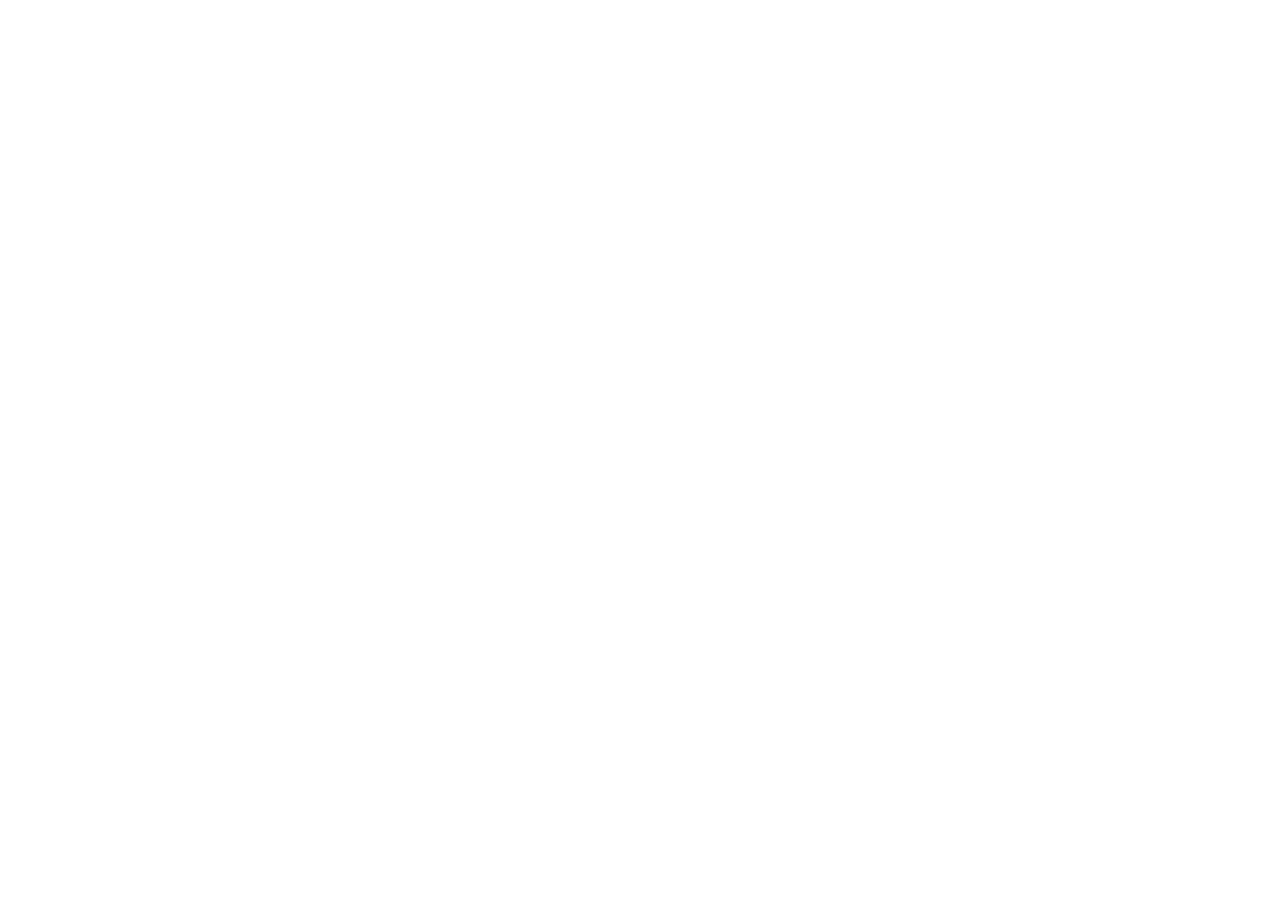
==== index.html @ 796dabdd "Initial commit" ====
<!DOCTYPE html>
<html lang="en">
<head>
    <meta charset="UTF-8">
    <meta http-equiv="X-UA-Compatible" content="IE=edge">
    <meta name="viewport" content="width=device-width, initial-scale=1.0">
    <title>Document</title>
</head>
<body>
    
</body>
</html>
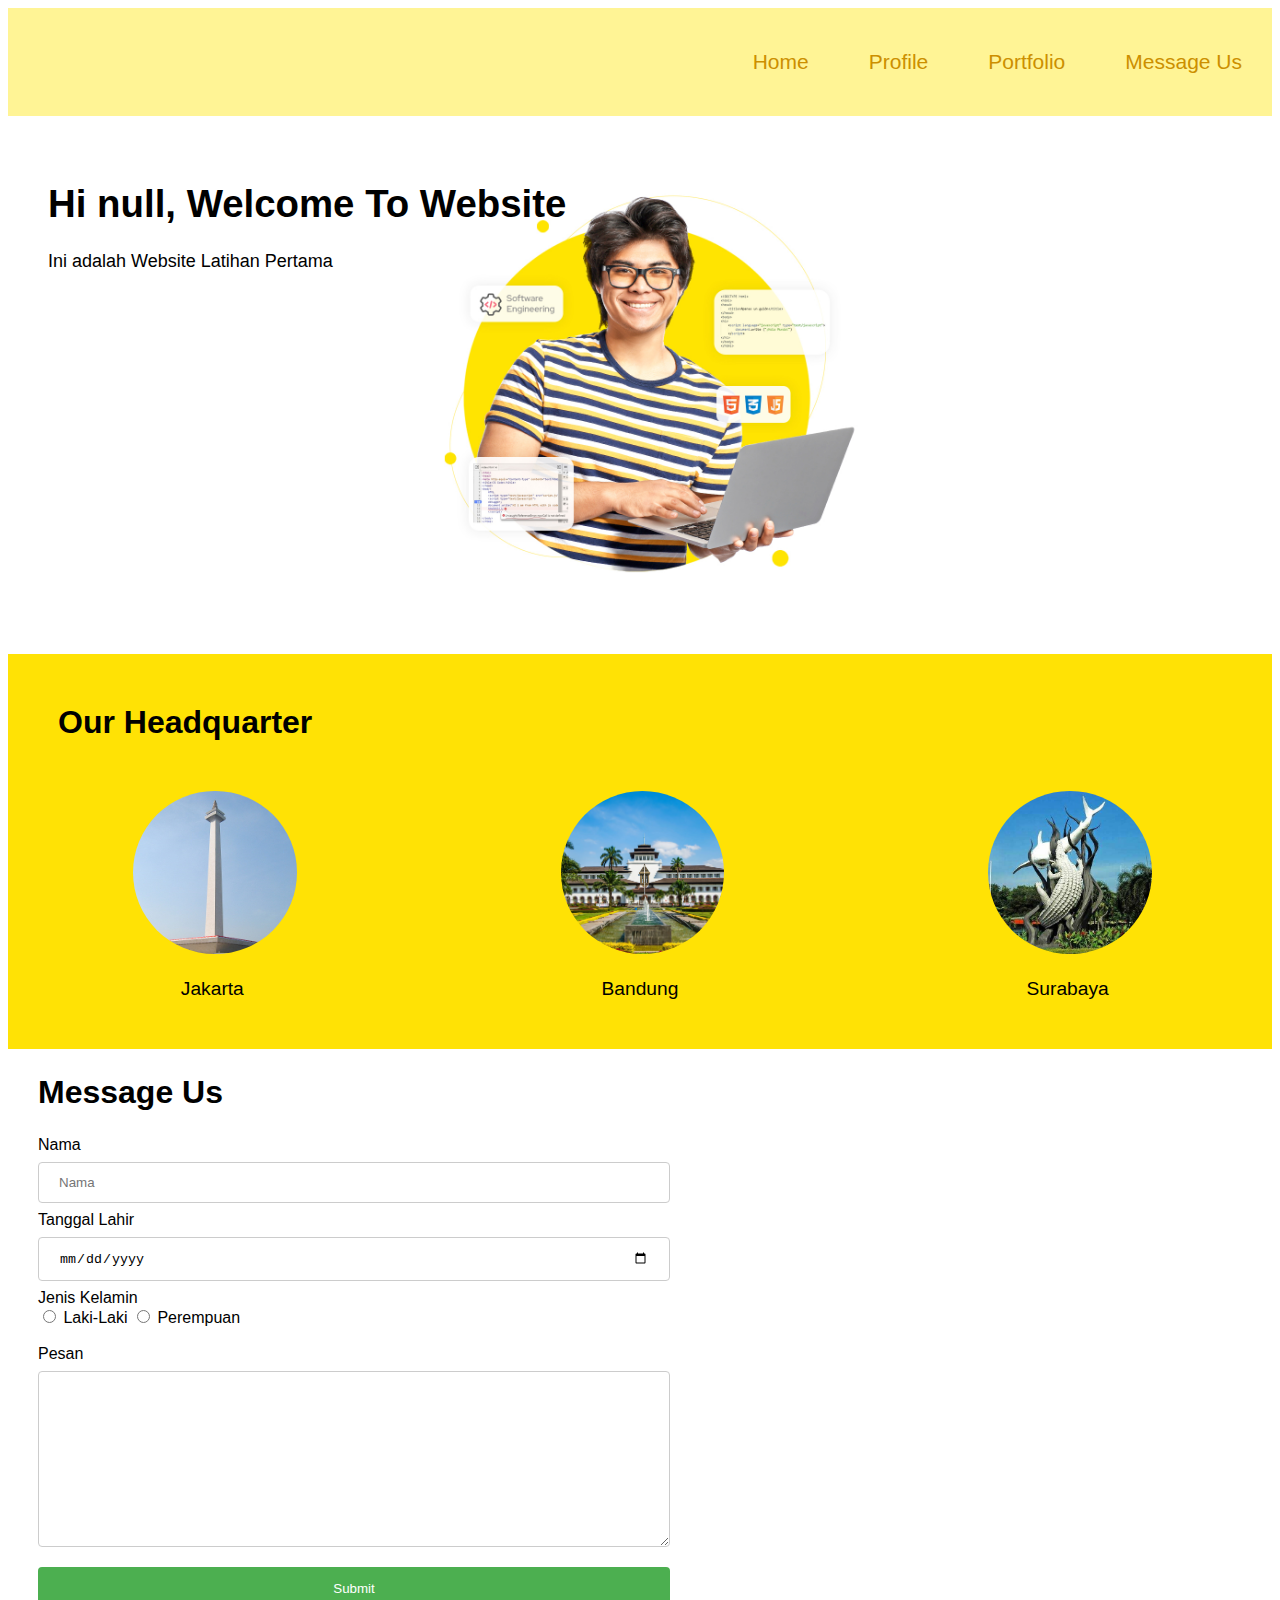
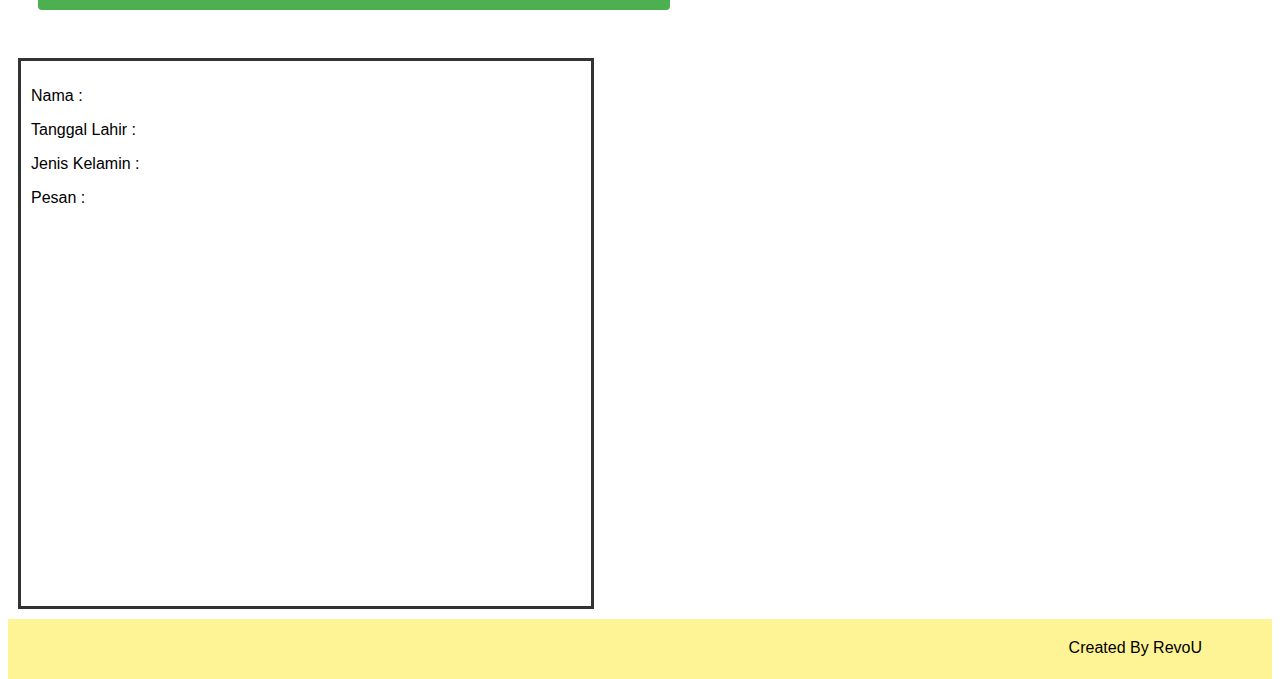
==== commit 7cc2a22b: "Feature Add Image and CSS" ====
--- a/index.html
+++ b/index.html
@@ -1,12 +1,73 @@
 <!DOCTYPE html>
 <html lang="en">
-<head>
-    <meta charset="UTF-8">
-    <meta http-equiv="X-UA-Compatible" content="IE=edge">
-    <meta name="viewport" content="width=device-width, initial-scale=1.0">
-    <title>Document</title>
-</head>
-<body>
-    
-</body>
-</html>+  <head>
+    <meta charset="UTF-8" />
+    <meta http-equiv="X-UA-Compatible" content="IE=edge" />
+    <meta name="viewport" content="width=device-width, initial-scale=1.0" />
+    <title>Home | RevoU</title>
+    <link rel="shortcut icon" href="images/favicon.ico" type="image/x-icon" />
+    <link rel="stylesheet" href="css/index.css" />
+  </head>
+
+  <body>
+    <header>
+      <nav class="nav">
+        <img src="images/Revou-alasan.original.png" alt="" class="logo" />
+        <a href="#message">Message Us</a>
+        <a href="#">Portfolio</a>
+        <a href="profile.html">Profile</a>
+        <a href="#">Home</a>
+      </nav>
+    </header>
+    <section class="banner">
+      <div class="block">
+        <h1>Hi <span id="yourname"></span>, Welcome To Website</h1>
+        <p>Ini adalah Website Latihan Pertama</p>
+      </div>
+      <img src="images/BG.jpg" alt="" class="background" />
+    </section>
+    <section class="headquarter">
+      <h1>Our Headquarter</h1>
+      <div class="img-col">
+        <img src="images/Jakarta.jpg" alt="" />
+        <p>Jakarta</p>
+        <img src="images/Bandung.png" alt="" />
+        <p>Bandung</p>
+        <img src="images/Surabaya.jpg" alt="" />
+        <p>Surabaya</p>
+      </div>
+    </section>
+    <section class="message">
+      <div class="form">
+        <h1>Message Us</h1>
+        <form name="message-form" onsubmit="return validateForm()">
+          <label for="nama">Nama</label>
+          <input type="text" id="nama" name="full-name" placeholder="Nama" />
+          <label for="tgl">Tanggal Lahir</label>
+          <input type="date" id="tgl" name="birth-date" />
+          <label for="jk">Jenis Kelamin</label><br />
+          <input type="radio" name="gender" id="laki-laki" value="Laki-Laki" />
+          <label for="laki-laki">Laki-Laki</label>
+          <input type="radio" name="gender" id="perempuan" value="Perempuan" />
+          <label for="perempuan">Perempuan</label><br /><br />
+          <label for="pesan">Pesan</label>
+          <textarea name="messages" id="pesan" cols="30" rows="10"></textarea>
+          <input type="submit" value="Submit" />
+        </form>
+      </div>
+      <div class="value">
+        <div class="content">
+          <p>Nama : <span id="sender-full-name"></span></p>
+          <p>Tanggal Lahir : <span id="sender-birth-date"></span></p>
+          <p>Jenis Kelamin : <span id="sender-gender"></span></p>
+          <p>Pesan : <span id="sender-messages"></span></p>
+        </div>
+      </div>
+    </section>
+    <footer class="foot">
+      <p>Created By RevoU</p>
+    </footer>
+
+    <script src="js/index.js"></script>
+  </body>
+</html>
--- a/css/index.css
+++ b/css/index.css
@@ -0,0 +1,145 @@
+html,
+body {
+  height: 100%;
+  font-family: Arial, Helvetica, sans-serif;
+}
+
+.nav {
+  overflow: hidden;
+  background-color: #333;
+  background-color: rgb(255, 244, 149);
+}
+
+.logo {
+  padding: 10px;
+  margin-left: 15px;
+  width: 80px;
+}
+
+.nav a {
+  float: right;
+  display: block;
+  color: #cc8f00;
+  text-align: center;
+  padding: 42px 30px;
+  text-decoration: none;
+  font-size: 21px;
+}
+
+.nav a:hover {
+  background-color: #ffe205;
+  color: black;
+}
+
+.background {
+  width: 70%;
+  height: 100%;
+  display: block;
+  margin-left: auto;
+  margin-right: auto;
+}
+
+.block {
+  position: absolute;
+  padding: 40px;
+  font-size: larger;
+}
+
+.block p {
+  font-size: large;
+}
+
+.headquarter {
+  background-color: #ffe205;
+}
+
+.headquarter h1 {
+  padding: 50px;
+  margin-bottom: 0px;
+  font-size: xx-large;
+}
+
+.headquarter img {
+  border-radius: 50%;
+  width: 40%;
+  margin-left: 55px;
+  margin-right: 50px;
+  column-count: 3;
+}
+
+.img-col {
+  text-align: center;
+  column-count: 3;
+  font-size: larger;
+  padding-bottom: 30px;
+}
+
+.message h1 {
+  margin-top: -5px;
+  margin-bottom: 25px;
+  font-size: xx-large;
+}
+
+.form {
+  width: 50%;
+  height: 100%;
+  padding: 30px;
+  float: left;
+}
+
+.value {
+  width: 45.6%;
+  height: 100%;
+  padding: 10px;
+  float: left;
+}
+
+.content {
+  padding: 10px;
+  margin-top: auto;
+  margin-bottom: auto;
+  border-color: #333;
+  border-style: solid;
+  height: 525px;
+}
+
+input[type="text"],
+[type="date"],
+textarea {
+  width: 100%;
+  padding: 12px 20px;
+  margin: 8px 0;
+  display: inline-block;
+  border: 1px solid #ccc;
+  border-radius: 4px;
+  box-sizing: border-box;
+}
+
+input[type="submit"] {
+  width: 100%;
+  background-color: #4caf50;
+  color: white;
+  padding: 14px 20px;
+  margin: 8px 0;
+  border: none;
+  border-radius: 4px;
+  cursor: pointer;
+}
+
+input[type="submit"]:hover {
+  background-color: #45a049;
+}
+
+.foot {
+  clear: both;
+  position: relative;
+  height: 60px;
+  margin-top: -200px;
+  background-color: rgb(255, 244, 149);
+}
+
+.foot p {
+  text-align: right;
+  margin-right: 50px;
+  padding: 20px;
+}
